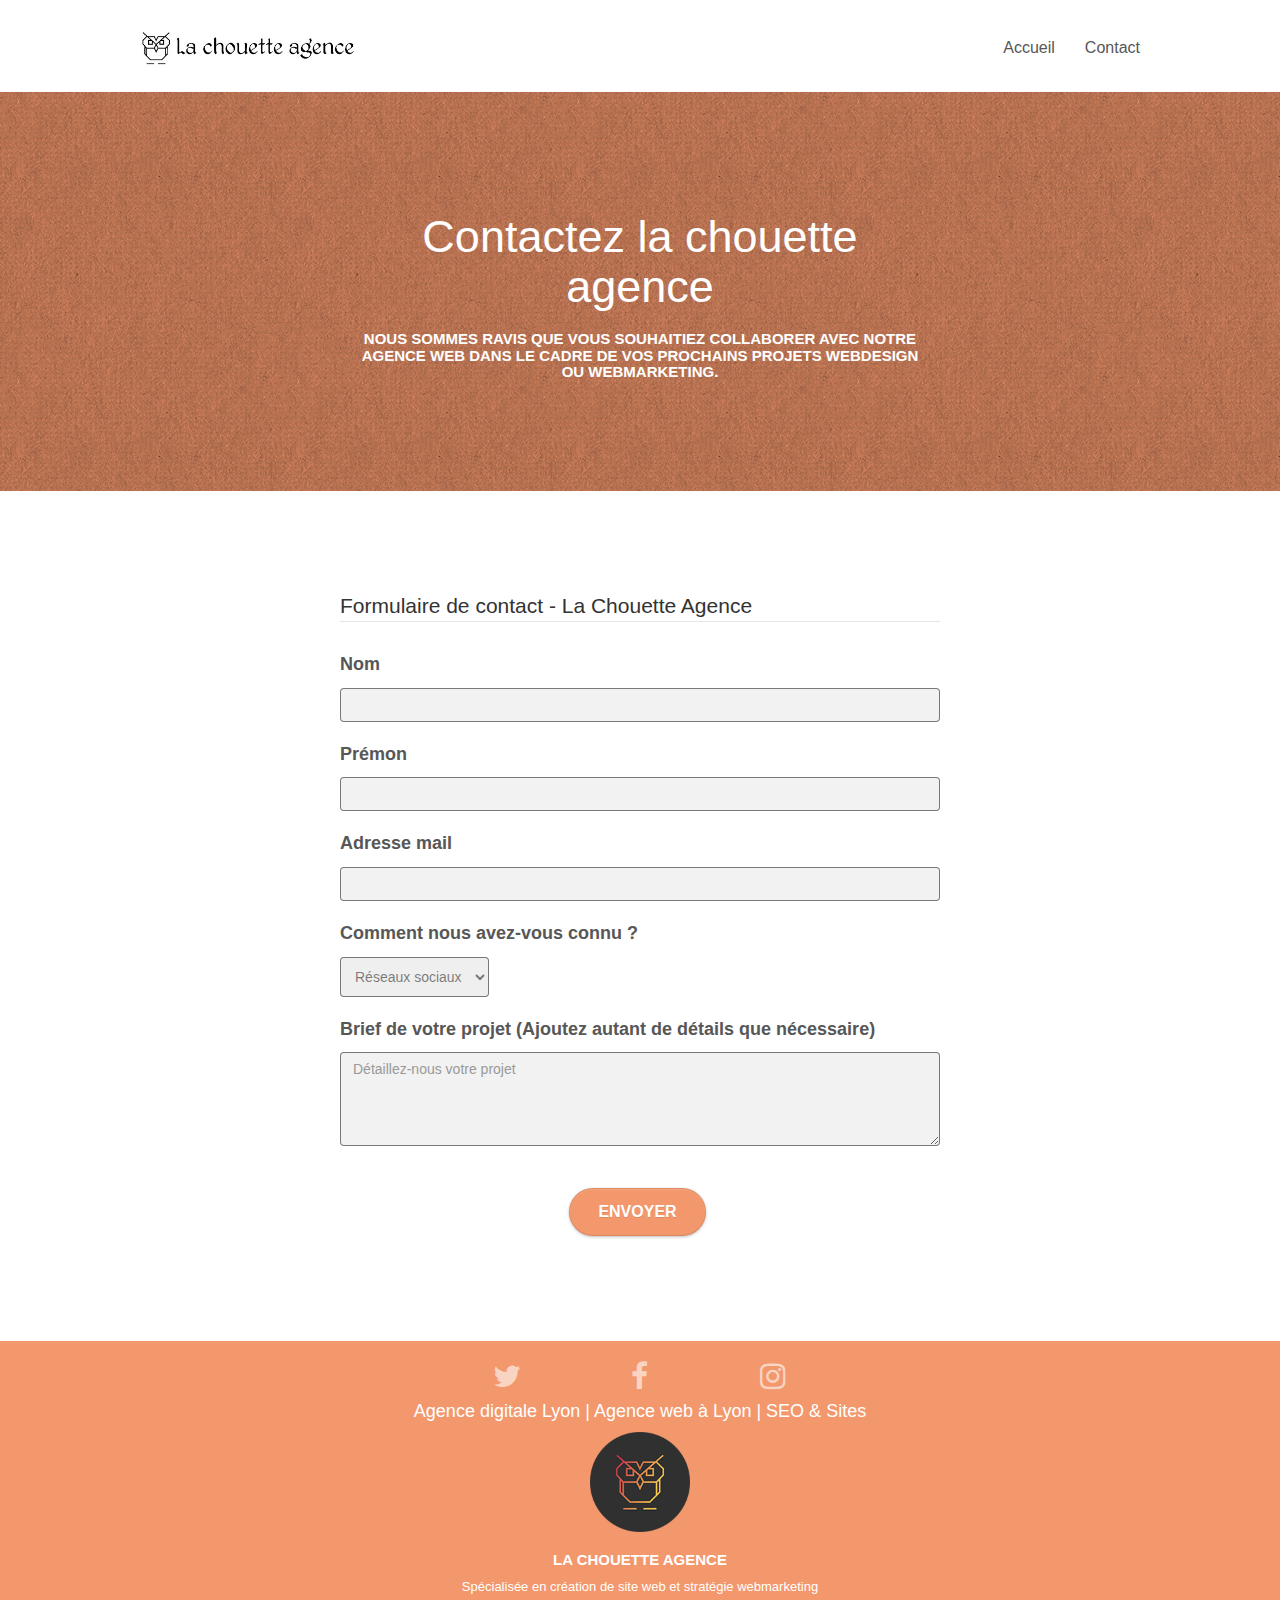
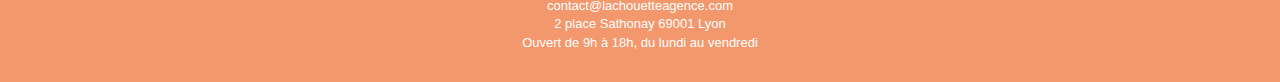
==== contact.html @ 57e4dc1f "fix" ====
<!doctype html>
<html lang="fr">
<head>
	<meta charset="utf-8">
	<meta name="keywords" content="agence web à Lyon, agence webdesign Lyon, étapes de création d'un site web, refonte de site web, empreinte digitale, expérience utilisateur, stratégie digitale, consultants SEO, agence de référencement, stratégie webmarketing, création d'identité graphique, graphisme web">
	<meta name="description" content="Agence web à Lyon. La chouette agence accompagne ses clients dans les étapes de création d'un site web ou dans des projets de refonte de site. Cette entreprise en webdesign accompagne aussi ses clients dans l'élaboration de la stratégie digitale, le référencement naturel, la création d'identité graphique... A l'écoute des objectifs du client, la chouette agence élabore une véritable stratégie digitale permettant d'augmenter à la fois l'empreinte digitale mais aussi l'expérience utilisateur.">
	<meta name="robots" content="index, follow">
	<meta name="viewport" content="width=device-width, initial-scale=1.0, viewport-fit=cover">
	<link rel="shortcut icon" type="image/png" href="favicon.jpg">
	
	<link rel="stylesheet" type="text/css" href="./css/bootstrap.css">
	<link rel="stylesheet" type="text/css" href="style.css">
	<link rel="stylesheet" type="text/css" href="./css/font-awesome.css">
	
	<!--nécessaire au bon fonctionnement de la ligthbox/portfolio et du menu version mobile-->
	<script async src="./js/jquery-2.1.0.js"></script>
	<script async src="./js/bootstrap.js"></script>
	<script async src="./js/blocs.js"></script>
	<script async src="./js/jquery.touchSwipe.js"></script>

	<title>Contact</title>

<!-- Analytics -->
<!-- Global site tag (gtag.js) - Google Analytics -->
<script async src="https://www.googletagmanager.com/gtag/js?id=G-4Y1CND6S3E"></script>
<script>
	window.dataLayer = window.dataLayer || [];
	function gtag(){dataLayer.push(arguments);}
	gtag('js', new Date());

	gtag('config', 'G-4Y1CND6S3E');
</script>
<!-- Analytics END -->
	
</head>
<body>

<!-- Principal conteneur -->
<div class="page-container">
    
<!-- bloc-0 -->
<header class="bloc bgc-white l-bloc " id="bloc-0">
	<div class="container bloc-sm">
		<nav class="navbar row">
			<div class="navbar-header">
				<a class="navbar-brand" href="index.html">
					<img src="img/la-chouette-agence.jpg" alt="La Chouette Agence - Entreprise de Webdesign à Lyon" height="40" />
				</a>
				<button id="nav-toggle" type="button" class="ui-navbar-toggle navbar-toggle" data-toggle="collapse" data-target=".navbar-1">
					<span class="sr-only">Toggle navigation</span>
					<i class="fa fa-bars" aria-hidden="true"></i>
				</button>
			</div>
			<div class="collapse navbar-collapse navbar-1 special-dropdown-nav">
				<ul class="nav justify-content-end">
					<li class="nav-item">
					  <a class="nav-link" href="index.html">Accueil</a>
					</li>
					<li class="nav-item">
					  <a class="nav-link" href="contact.html">Contact</a>
					</li>
				</ul>
			</div>
		</nav>
	</div>
</header>
<!-- bloc-0 END -->

<!-- bloc-6 -->
<div class="bloc bg-dots-bg bg-repeat bgc-atomic-tangerine d-bloc bloc-bg-texture texture-paper" id="bloc-6">
	<div class="container bloc-lg">
		<div class="row tight-width-whitespace">
			<div class="col-sm-12">
				<h1 class="text-center tc-white ">Contactez la chouette agence</h1>
				<h3 class="text-center tc-white ">Nous sommes ravis que vous souhaitiez collaborer avec notre agence web dans le cadre de vos prochains projets webdesign ou webmarketing.</h3>
			</div>
		</div>
	</div>
</div>
<!-- bloc-6 -->

<!-- bloc-7 -->
<div class="bloc bgc-white l-bloc" id="bloc-7">
	<div class="container bloc-lg">
		<div class="row tight-width-whitespace">
			<form>
				<fieldset>
					<legend>Formulaire de contact - La Chouette Agence</legend>
				  	<div class="mg-md">
						<label for="NomInput" class="form-label">Nom</label>
						<input type="text" id="NomInput" class="form-control">
					</div>
					<div class="mg-md">
						<label for="PrenomInput" class="form-label">Prémon</label>
						<input type="text" id="PrenomInput" class="form-control">
				  	</div>
					<div class="mg-md">
						<label for="MailInput" class="form-select">Adresse mail</label>
						<input type="text" id="MailInput" class="form-control">
				  	</div>
					<div class="mg-md">
						<label class="form-label" for="Select">Comment nous avez-vous connu ?</label><br>
						<select id="Select" class="form-label">
							<option value="ReseauxSociaux">Réseaux sociaux</option>
							<option value="Internet">Internet</option>
							<option value="Conseils">Conseils</option>
						</select>
				  	</div>
					<div class="mg-md">
						<label for="TextArea" class="form-label">Brief de votre projet (Ajoutez autant de détails que nécessaire)</label>
						<textarea id="TextArea" class="form-control" rows="4" cols="50" placeholder="Détaillez-nous votre projet"></textarea>
				  	</div>
					<div class="text-center">
						<button type="submit" class="btn btn-lg btn-clean btn-rd cta-hero btn-atomic-tangerine" id="cta-hero">Envoyer</button>
					</div>
				</fieldset>
			</form>
		</div>
	</div>
</div>
<!-- bloc-7 END -->

<!-- ScrollToTop Button -->
<a class="bloc-button btn btn-d scrollToTop" onclick="scrollToTarget('1')"><span class="fa fa-chevron-up"></span></a>
<!-- ScrollToTop Button END-->


<!-- Footer - bloc-8 -->
<footer class="bloc bgc-atomic-tangerine d-bloc" id="bloc-8">
	<div class="container bloc-sm">
		<div class="row">
			<div class="col-sm-12">
				<div class="row row-no-gutters social">
					<div class="col-xs-4 col-sm-4 text-center">
						<a class="social" href="#"><span class="fa fa-twitter icon-md"></span></a>
					</div>
					<div class="col-xs-4 col-sm-4 text-center">
						<a class="social" href="#"><span class="fa fa-facebook icon-md"></span></a>
					</div>
					<div class="col-xs-4 col-sm-4 text-center">
						<a class="social" href="#"><span class="fa fa-instagram icon-md"></span></a>
					</div>
				</div>
				<div class="row row-no-gutters">
					<div class="row">
						<div class="col-sm-12 text-center">
							<h4 class="white">Agence digitale Lyon | Agence web à Lyon | SEO & Sites</h4>
							<img src="img/logo.png" class="center-block image-resize-mode logo" alt="La Chouette Agence - Entreprise de Webdesign à Lyon" />
							<h3 class="white">La chouette agence</h3>
							<p class="white">
								Spécialisée en création de site web et stratégie webmarketing<br>
								contact@lachouetteagence.com<br>
								2 place Sathonay 69001 Lyon<br>
								Ouvert de 9h à 18h, du lundi au vendredi<br>
							</p>
						</div>
					</div>
				</div>
			</div>
		</div>
	</div>
</footer>
<!-- Footer - bloc-8 END -->

</div>
<!-- Principal conteneur END -->
    

</body>
</html>
---- style.css ----
body {
    margin: 0;
    padding: 0;
    background: #FFF;
    overflow-x: hidden;
    -webkit-font-smoothing: antialiased;
    -moz-osx-font-smoothing: grayscale;
}

/*Style titres paragraphes*/
.h1 {
    font-family: "Open Sans";
    color: #333333!important;
}

h2 {
    font-size: 40px;
    line-height: 1.4em;
}

h3 {
    font-size: 15px;
    text-transform: uppercase;
    font-weight: 700!important;
    color: #333333!important;
}

h4 {
    color: #333333!important;
}

p, em {
    font-size: 13px;
}

em {
    font-weight: 700;
}

blockquote {
    display: flex;
    flex-direction: inline;
}

input:hover, select:hover, textarea:hover {
    cursor: pointer;
}

/*Fin*/

.center-block.image-resize-mode.logo {
    width: 100px;
}

a,
button {
    transition: all .3s ease-in-out;
    outline: none!important;
}

a:hover {
    text-decoration: none;
    cursor: pointer;
}

#page-loading-blocs-notifaction {
    position: fixed;
    top: 0;
    bottom: 0;
    width: 100%;
    z-index: 100000;
    background: #FFFFFF url("img/pageload-spinner.gif") no-repeat center center;
}

.bloc {
    width: 100%;
    clear: both;
    background: 50% 50% no-repeat;
    padding: 0 50px;
    -webkit-background-size: cover;
    -moz-background-size: cover;
    -o-background-size: cover;
    background-size: cover;
    position: relative;
}

.bloc .container {
    padding-left: 0;
    padding-right: 0;
}

.bloc-lg {
    padding: 100px 50px;
}

.bloc-md {
    padding: 50px;
}

.bloc-sm {
    padding: 20px 50px;
}

.bg-center,
.bg-l-edge,
.bg-r-edge,
.bg-t-edge,
.bg-b-edge,
.bg-tl-edge,
.bg-bl-edge,
.bg-tr-edge,
.bg-br-edge,
.bg-repeat {
    -webkit-background-size: auto!important;
    -moz-background-size: auto!important;
    -o-background-size: auto!important;
    background-size: auto!important;
}

.bg-repeat {
    background: repeat;
}

.bg-t-edge {
    background: top no-repeat;
}

.bloc-bg-texture::before {
    content: "";
    background-size: 2px 2px;
    position: absolute;
    top: 0;
    bottom: 0;
    left: 0;
    right: 0;
}

.fa.fa-bars {
    font-size: 25px;
    margin-top: -5px;
    color: #7F7F7F;
}

.texture-paper::before {
    background: url("img/texture-paper.png");
    background-size: 280px 280px;
}

.dark::before {
    background-color: rgba(0, 0, 0, .5);
}

.b-parallax {
    background-attachment: fixed;
}

.d-bloc {
    color: rgba(255, 255, 255, .7);
}

.d-bloc button:hover {
    color: rgba(255, 255, 255, .9);
}

.d-bloc .icon-round,
.d-bloc .icon-square,
.d-bloc .icon-rounded,
.d-bloc .icon-semi-rounded-a,
.d-bloc .icon-semi-rounded-b {
    border-color: rgba(255, 255, 255, .9);
}

.d-bloc .divider-h span {
    border-color: rgba(255, 255, 255, .2);
}

.d-bloc .a-btn,
.d-bloc .navbar a,
.d-bloc .navbar-brand,
.d-bloc a .icon-sm,
.d-bloc a .icon-md,
.d-bloc a .icon-lg,
.d-bloc a .icon-xl,
.d-bloc h1 a,
.d-bloc h2 a,
.d-bloc h3 a,
.d-bloc h4 a,
.d-bloc h5 a,
.d-bloc h6 a,
.d-bloc p a {
    color: rgba(255, 255, 255, .6);
}

.d-bloc .a-btn:hover,
.d-bloc .navbar a:hover,
.d-bloc .navbar-brand:hover,
.d-bloc a:hover .icon-sm,
.d-bloc a:hover .icon-md,
.d-bloc a:hover .icon-lg,
.d-bloc a:hover .icon-xl,
.d-bloc h1 a:hover,
.d-bloc h2 a:hover,
.d-bloc h3 a:hover,
.d-bloc h4 a:hover,
.d-bloc h5 a:hover,
.d-bloc h6 a:hover,
.d-bloc p a:hover {
    color: rgba(255, 255, 255, 1);
}

.d-bloc .navbar-toggle .icon-bar {
    background: rgba(255, 255, 255, 1);
}

.d-bloc .btn-wire,
.d-bloc .btn-wire:hover {
    color: rgba(255, 255, 255, 1);
    border-color: rgba(255, 255, 255, 1);
}

.d-bloc .panel {
    color: rgba(0, 0, 0, .5);
}

.d-bloc .panel button:hover {
    color: rgba(0, 0, 0, .7);
}

.d-bloc .panel icon {
    border-color: rgba(0, 0, 0, .7);
}

.d-bloc .panel .divider-h span {
    border-color: rgba(0, 0, 0, .1);
}

.d-bloc .panel .a-btn {
    color: rgba(0, 0, 0, .6);
}

.d-bloc .panel .a-btn:hover {
    color: rgba(0, 0, 0, 1);
}

.d-bloc .panel .btn-wire,
.d-bloc .panel .btn-wire:hover {
    color: rgba(0, 0, 0, .7);
    border-color: rgba(0, 0, 0, .3);
}

.d-bloc .panel,
.l-bloc {
    color: rgba(0, 0, 0, .5);
}

.d-bloc .panel button:hover,
.l-bloc button:hover {
    color: rgba(0, 0, 0, .7);
}

.l-bloc .icon-round,
.l-bloc .icon-square,
.l-bloc .icon-rounded,
.l-bloc .icon-semi-rounded-a,
.l-bloc .icon-semi-rounded-b {
    border-color: rgba(0, 0, 0, .7);
}

.d-bloc .panel .divider-h span,
.l-bloc .divider-h span {
    border-color: rgba(0, 0, 0, .1);
}

.d-bloc .panel .a-btn,
.l-bloc .a-btn,
.l-bloc .navbar a,
.l-bloc .navbar-brand,
.l-bloc a .icon-sm,
.l-bloc a .icon-md,
.l-bloc a .icon-lg,
.l-bloc a .icon-xl,
.l-bloc h1 a,
.l-bloc h2 a,
.l-bloc h3 a,
.l-bloc h4 a,
.l-bloc h5 a,
.l-bloc h6 a,
.l-bloc p a {
    color: rgba(0, 0, 0, .6);
}

.d-bloc .panel .a-btn:hover,
.l-bloc .a-btn:hover,
.l-bloc .navbar a:hover,
.l-bloc .navbar-brand:hover,
.l-bloc a:hover .icon-sm,
.l-bloc a:hover .icon-md,
.l-bloc a:hover .icon-lg,
.l-bloc a:hover .icon-xl,
.l-bloc h1 a:hover,
.l-bloc h2 a:hover,
.l-bloc h3 a:hover,
.l-bloc h4 a:hover,
.l-bloc h5 a:hover,
.l-bloc h6 a:hover,
.l-bloc p a:hover {
    color: rgba(0, 0, 0, 1);
}

.l-bloc .navbar-toggle .icon-bar {
    color: rgba(0, 0, 0, .6);
}

.d-bloc .panel .btn-wire,
.d-bloc .panel .btn-wire:hover,
.l-bloc .btn-wire,
.l-bloc .btn-wire:hover {
    color: rgba(0, 0, 0, .7);
    border-color: rgba(0, 0, 0, .3);
}

.voffset {
    margin-top: 30px;
}

.voffset-lg {
    margin-top: 80px;
}

.row-no-gutters {
    margin-right: 0;
    margin-left: 0;
}

.row.row-no-gutters > [class^="col-"],
.row.row-no-gutters > [class*=" col-"] {
    padding-right: 0;
    padding-left: 0;
}

.navbar {
    margin-bottom: 0;
    z-index: 1;
}

.navbar-brand {
    height: auto;
    padding: 3px 15px;
    font-size: 25px;
    font-weight: normal;
    font-weight: 600;
    line-height: 44px;
}

.navbar-brand img {
    max-height: 200px;
    margin: 0 5px 0 0;
    display: inline;
}

.navbar-brand img[src$=svg] {
    min-width: 100px;
}

.nav-center .navbar-brand img {
    margin: 0;
}

.navbar .nav {
    padding-top: 2px;
    margin-right: -16px;
    float: right;
    z-index: 1;
}

.nav > li {
    float: left;
    margin-top: 4px;
    font-size: 16px;
}

.navbar-nav .open .dropdown-menu > li > a {
    text-align: inherit;
}

.nav > li a:hover,
.nav > li a:focus {
    background: transparent;
}


.navbar-toggle:hover {
    background: transparent!important;
}

.navbar-toggle .icon-bar {
    background-color: rgba(0, 0, 0, .5);
    width: 26px;
}

.nav-invert .navbar .nav {
    float: left;
}

.nav-invert .navbar-header,
.nav-invert .navbar-brand {
    float: right;
    position: relative;
    z-index: 2;
}

@media (min-width: 768px) {
    .site-navigation {
        position: absolute;
        top: 50%;
        right: 20px;
        transform: translate(0, -50%);
        -webkit-transform: translateY(-50%);
    }
    .nav > li .dropdown-menu a,
    .nav > li .dropdown-menu a:hover {
        color: #484848;
    }
    .nav-invert .site-navigation {
        left: 0;
        right: 0;
    }
    .nav-center {
        text-align: center;
    }
    .nav-center .navbar-header {
        width: 100%;
    }
    .nav-center .navbar-header,
    .nav-center .navbar-brand,
    .nav-center .nav > li {
        float: none;
        display: inline-block;
    }
    .nav-center .site-navigation {
        position: relative;
        width: 100%;
        right: 0;
        margin-right: 0px;
        margin-top: 20px;
    }
    .nav-center.mini-nav .navbar-toggle {
        float: none;
        margin: 10px auto 0;
    }
}

.nav > li > .dropdown a {
    background: none!important;
    display: block;
    padding: 14px 15px;
}

nav .caret {
    margin: 0 5px;
}

.dropdown-menu .dropdown-menu {
    top: -8px;
    left: 100%;
}

.dropdown-menu .dropmenu-flow-right {
    top: 100%;
    left: 0;
    margin-left: -1px;
    border-top-left-radius: 0;
    border-top-right-radius: 0;
}

.dropdown-menu .dropdown span {
    border: 4px solid black;
    border-top-color: transparent;
    border-right-color: transparent;
    border-bottom-color: transparent;
    margin: 6px -5px 0 0!important;
    float: right;
}

.mg-md {
    margin-top: 10px;
    margin-bottom: 20px;
}

.mg-lg {
    margin-top: 10px;
    margin-bottom: 40px;
}

.btn {
    margin: 0 5px 5px 0;
}

.btn.pull-right {
    margin: 0 0 5px 5px;
}

.btn-d,
.btn-d:hover,
.btn-d:focus {
    color: #FFF;
    background: rgba(0, 0, 0, .3);
}

button {
    outline: none!important;
}

.btn-rd {
    border-radius: 40px;
}

.btn-clean {
    border: 1px solid rgba(0, 0, 0, .08);
    border-bottom-color: rgba(0, 0, 0, .1);
    text-shadow: 0 1px 0 rgba(0, 0, 1, .1);
    box-shadow: 0 1px 3px rgba(0, 0, 1, .25), inset 0 1px 0 0 rgba(255, 255, 255, .15);
}

.icon-md {
    font-size: 30px!important;
}

.icon-lg {
    font-size: 60px!important;
}

.sm-shadow {
    text-shadow: 0 1px 2px rgba(0, 0, 0, .3);
}

.panel-sq,
.panel-sq .panel-heading,
.panel-sq .panel-footer {
    border-radius: 0;
}

.panel-rd {
    border-radius: 30px;
}

.panel-rd .panel-heading {
    border-radius: 29px 29px 0 0;
}

.panel-rd .panel-footer {
    border-radius: 0 0 29px 29px;
}

.form-control {
    border-color: rgba(0, 0, 0, .5);
    box-shadow: none;
    background-color: rgba(0, 0, 0, .05);
}

select {
    padding: 10px;
    border-radius: 4px;
    border: 1px solid;
}

.scrollToTop {
    width: 40px;
    height: 40px;
    position: fixed;
    bottom: 20px;
    right: 20px;
    opacity: 0;
    z-index: 500;
    transition: all .3s ease-in-out;
}

.scrollToTop span {
    margin-top: 6px;
}

.showScrollTop {
    font-size: 14px;
    opacity: 1;
}

a[data-lightbox] {
    position: relative;
    display: block;
    text-align: center;
}

ul > li> a.nav-link:hover {
    background-color: #f3976c;
    color: white !important;
    border-radius: 40px;
}

a[data-lightbox]:hover::before {
    content: "+";
    font-family: "HelveticaNeue-Light", "Helvetica Neue Light", "Helvetica Neue", Helvetica, Arial;
    font-size: 32px;
    width: 50px;
    height: auto;
    margin-left: -25px;
    border-radius: 50%;
    background: rgba(0, 0, 0, .6);
    color: #FFF;
    font-weight: 100;
    z-index: 1;
    position: absolute;
    top: 50%;
    transform: translateY(-50%);
    -webkit-transform: translateY(-50%);
}

a[data-lightbox]:hover img {
    opacity: 0.6;
    -webkit-animation-fill-mode: none;
    animation-fill-mode: none;
}

#lightbox-modal {
    display: flex;
    align-items: center;
}

#lightbox-modal .modal-dialog {
    width: 90%;
    max-width: 900px;
    margin: 0 auto 0;
}

#lightbox-modal .modal-dialog img {
    max-height: 90vh;
    margin: 0 auto;
}

.lightbox-caption {
    padding: 20px;
    color: #FFF;
    background: rgba(0, 0, 0, .5);
    position: absolute;
    left: 15px;
    right: 15px;
    bottom: 5px;
}

.close-lightbox {
    color: #FFF;
    font-size: 30px;
    position: absolute;
    top: 20px;
    right: 20px;
    z-index: 20;
    background: rgba(0, 0, 0, .5);
    border: none;
    line-height: 30px;
    padding: 0 9px 5px;
    opacity: 0.3;
}

.close-lightbox:hover,
.next-lightbox:hover,
.prev-lightbox:hover {
    opacity: 1.0;
    color: #FFF;
}

.next-lightbox,
.prev-lightbox {
    font-size: 20px;
    color: rgba(255, 255, 255, .9);
    background: rgba(0, 0, 0, .5);
    transition: all .2s ease-in-out;
    position: absolute;
    top: 45%;
    z-index: 1;
    opacity: 0.4;
}

.next-lightbox {
    padding: 6px 8px 1px 13px;
    right: 25px;
}

.prev-lightbox {
    padding: 6px 13px 1px 10px;
    left: 25px;
}

.snapshot-lb .modal-body {
    padding-bottom: 45px;
}

.snapshot-lb .lightbox-caption {
    padding: 0;
    color: rgba(0, 0, 0, .5);
    background: none;
}

h1,
h2,
h3,
h4,
h5,
h6,
p,
label,
.btn,
a {
    font-family: "helvetica";
    font-weight: 400;
    color: #575757!important;
    background-color: gr;
}

label {
    font-size: 18px;
    margin-bottom: 10px;
    font-weight: 700;
}

.container {
    max-width: 1000px;
}

.col-xs-12 {
    padding-left: 0px;
    padding-right: 0px;
    align-items: center;
    display: flex;
    flex-direction: column;
}

.lightbox-caption {
    text-align: center;
}

.whithout-space {
    padding-left: 0px !important;
    padding-right: 0px !important;
}

.hero-bloc-text {
    font-size: 38px;
}

.hero-bloc-text-sub {
    font-size: 36px;
}

.statement-bloc-text {
    line-height: 26px;
    font-style: italic;
    font-size: 20px;
    text-align: center;
    font-weight: lighter;
    max-width: 520px;
    margin: auto auto auto auto;
}



.tight-width-whitespace {
    max-width: 600px;
    margin: auto auto auto auto;
}



.icons {
    margin-bottom: 14px;
    margin-top: 24px;
}

.social {
    max-width: 400px;
    margin: auto auto auto auto;
}

.cta-hero {
    margin-top: 22px;
    color: #FFFFFF!important;
    text-transform: uppercase;
    padding: 12px 28px 12px 28px;
    font-size: 16px;
    font-weight: 700;
}

.med-width-whitespace {
    max-width: 800px;
    margin: auto auto auto auto;
    box-shadow: 0px 0px 0px #000000;
}





.white {
    color: #FFFFFF!important;
}

.portfolio-thumb {
    margin-bottom: 24px;
}

.portfolio-row {
    margin-bottom: 44px;
    margin-top: 50px;
}

.avatar {
    box-shadow: 0px 4px 9px rgba(0, 0, 0, 0.3);
}

.black-background {
    padding: 40px 40px 40px 40px;
}

.bold-link {
    font-weight: 900;
    text-decoration: underline!important;
}

.bgc-white {
    background-color: #FFFFFF;
}

.bgc-dark-slate-blue {
    background-color: #364577;
}

.bgc-atomic-tangerine {
    background-color: #F3976C;
}

.tc-white {
    color: #FFFFFF!important;
}

.btn-atomic-tangerine {
    background: #F3976C;
    color: #FFFFFF!important;
}

.btn-atomic-tangerine:hover {
    background: #c27956!important;
    color: #FFFFFF!important;
}

.ltc-white {
    color: #FFFFFF!important;
}

.ltc-white:hover {
    color: #cccccc!important;
}

.ltc-atomic-tangerine {
    color: #F3976C!important;
}

.ltc-atomic-tangerine:hover {
    color: #c27956!important;
}

.icon-dark-slate-blue {
    color: #364577!important;
    border-color: #364577!important;
}

.bg-dots-bg {
    background-image: url("img/dots-bg.png");
}

.bg-lines-h2-bg {
    background-image: url("img/lines-h2-bg.jpg");
}

.bg-banniere {
    background-image: 
    linear-gradient(rgba(194, 121, 86, 0.2), rgb(70, 43, 30, 0.8)),
    url("img/imageDePresentation.jpg");
}

.bg-presentation {
    background-image: 
    linear-gradient(rgba(194, 121, 86, 0.2), rgb(70, 43, 30, 0.9)),
    url("img/aideAuDeveloppement.jpg");
}

@media (max-width: 1024px) {
    .bloc {
        padding-left: 20px;
        padding-right: 20px;
    }
    .bloc.full-width-bloc,
    .bloc-tile-2.full-width-bloc .container,
    .bloc-tile-3.full-width-bloc .container,
    .bloc-tile-4.full-width-bloc .container {
        padding-left: 0;
        padding-right: 0;
    }
}

@media (max-width: 992px) and (min-width: 768px) {
    .navbar .nav {
        max-width: 80%
    }
    .nav-center.navbar .nav {
        max-width: 100%
    }
}

@media only screen and (min-device-width: 768px) and (max-device-width: 1024px) and (orientation: landscape) {
    .b-parallax {
        background-attachment: scroll;
    }
}

@media only screen and (min-device-width: 1024px) and (max-device-width: 1366px) and (-webkit-min-device-pixel-ratio: 1.5) {
    .b-parallax {
        background-attachment: scroll;
    }
}

@media (max-width: 991px) {
    .container {
        width: 100%;
    }
    .b-parallax {
        background-attachment: scroll;
    }
    .page-container,
    #hero-bloc {
        overflow-x: hidden;
        position: relative;
    }
    .bloc {
        padding-left: constant(safe-area-inset-left);
        padding-right: constant(safe-area-inset-right);
    }
    .bloc-group,
    .bloc-group .bloc {
        display: block;
        width: 100%;
    }
    .bloc-fill-screen .fill-bloc-top-edge,
    .bloc-fill-screen .fill-bloc-bottom-edge {
        padding: 0 20px;
        padding-left: constant(safe-area-inset-left);
        padding-right: constant(safe-area-inset-right);
    }
}

@media (max-width: 767px) {
    .page-container {
        overflow-x: hidden;
        position: relative;
    }
    h1,
    h2,
    h3,
    h4,
    h5,
    h6,
    p,
    #disqus_thread {
        padding-left: 10px!important;
        padding-right: 10px!important;
    }
    .b-parallax {
        background-attachment: scroll;
    }
    .navbar .nav {
        padding-top: 0;
        border-top: 1px solid rgba(0, 0, 0, .2);
        float: none!important;
    }
    .navbar.row {
        margin-left: 0;
        margin-right: 0;
    }
    .site-navigation {
        position: inherit;
        transform: none;
        -webkit-transform: none;
        -ms-transform: none;
    }
    .nav > li {
        margin-top: 0;
        border-bottom: 1px solid rgba(0, 0, 0, .1);
        background: rgba(0, 0, 0, .05);
        text-align: left;
        padding-left: 15px;
        width: 100%;
    }
    .nav > li:hover {
        background: rgba(0, 0, 0, .08);
    }
    .dropdown .dropdown a .caret {
        float: none;
        margin: 5px 0 0 10px!important;
        border: 4px solid black;
        border-bottom-color: transparent;
        border-right-color: transparent;
        border-left-color: transparent;
    }
    #hero-bloc .navbar .nav {
        background: rgba(0, 0, 0, .8);
    }
    #hero-bloc .navbar .nav a {
        color: rgba(255, 255, 255, .6);
    }
    .hero {
        padding: 50px 0;
    }
    .hero-nav {
        left: -1px;
        right: -1px;
    }
    .navbar-collapse {
        padding: 0;
        overflow-x: hidden;
        -webkit-box-shadow: none;
        box-shadow: none;
    }
    .navbar-brand img {
        max-height: 40px;
        width: auto;
    }
    .nav-invert .navbar-header {
        float: none;
        width: 100%;
    }
    .nav-invert .navbar-toggle {
        float: left;
        margin-left: 10px;
    }
    .bloc {
        padding-left: 0;
        padding-right: 0;
    }
    .bloc-xxl,
    .bloc-xl,
    .bloc-lg {
        padding: 40px 0;
    }
    .bloc-sm,
    .bloc-md {
        padding-left: 0;
        padding-right: 0;
    }
    .bloc-tile-2 .container,
    .bloc-tile-3 .container,
    .bloc-tile-4 .container,
    .bloc-fill-screen .fill-bloc-top-edge,
    .bloc-fill-screen .fill-bloc-bottom-edge {
        padding-left: 0;
        padding-right: 0;
    }
    .a-block {
        padding: 0 10px;
    }
    .btn-dwn {
        display: none;
    }
    .voffset {
        margin-top: 5px;
    }
    .voffset-md {
        margin-top: 20px;
    }
    .voffset-lg {
        margin-top: 30px;
    }
    form {
        padding: 5px;
    }
    .close-lightbox {
        display: inline-block;
    }
    .blocsapp-device-iphone5 {
        background-size: 216px 425px;
        padding-top: 60px;
        width: 216px;
        height: 425px;
    }
    .blocsapp-device-iphone5 img {
        width: 180px;
        height: 320px;
    }
}

@media (max-width: 400px) {
    .bloc {
        padding-left: 0;
        padding-right: 0;
    }
}

@media (max-width: 767px) {
    .bloc-mob-center-text {
        text-align: center;
    }
}
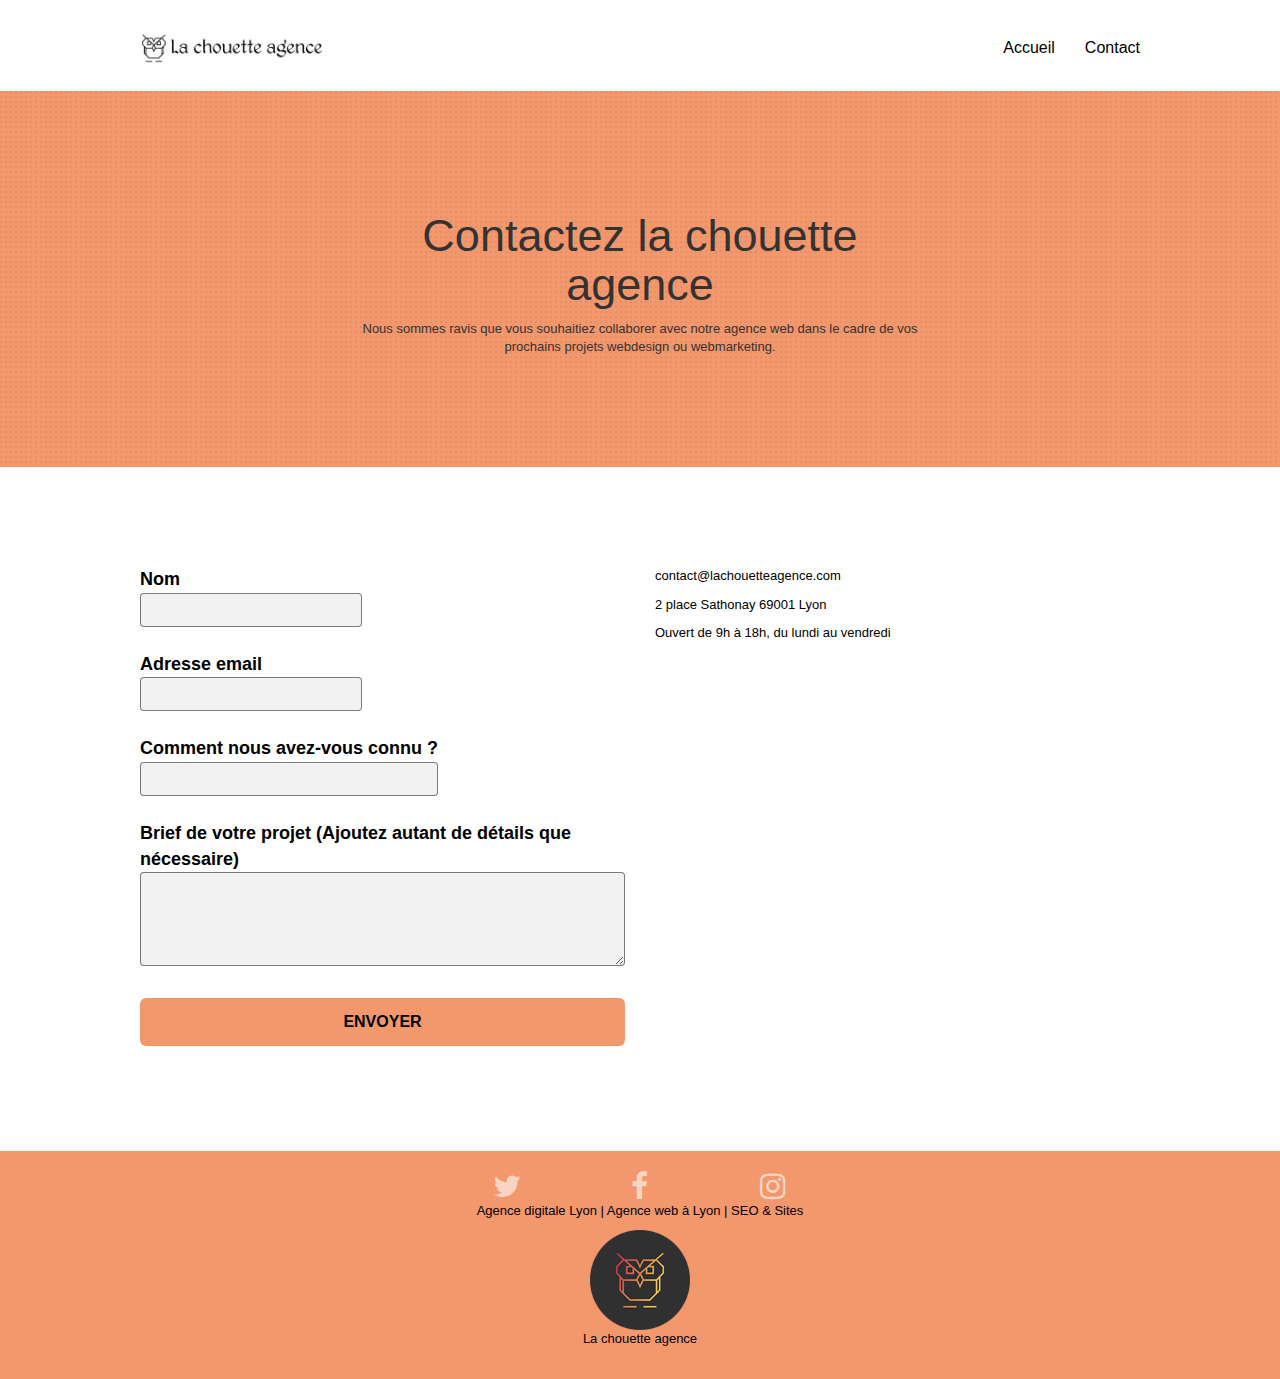
==== commit 9c9ed523: "fix contrast final" ====
--- a/contact.html
+++ b/contact.html
@@ -8,27 +8,27 @@
 	<meta name="viewport" content="width=device-width, initial-scale=1.0, viewport-fit=cover">
 	<link rel="shortcut icon" type="image/png" href="favicon.jpg">
 	
-	<link rel="stylesheet" type="text/css" href="./css/bootstrap.css">
+	<link rel="stylesheet" type="text/css" href="./css/bootstrap.min.css">
 	<link rel="stylesheet" type="text/css" href="style.css">
-	<link rel="stylesheet" type="text/css" href="./css/font-awesome.css">
+	<link rel="stylesheet" type="text/css" href="./css/font-awesome.min.css">
 	
 	<!--nécessaire au bon fonctionnement de la ligthbox/portfolio et du menu version mobile-->
-	<script async src="./js/jquery-2.1.0.js"></script>
-	<script async src="./js/bootstrap.js"></script>
-	<script async src="./js/blocs.js"></script>
-	<script async src="./js/jquery.touchSwipe.js"></script>
+	<script src="./js/jquery-2.1.0.js" defer></script>
+	<script src="./js/bootstrap.js" defer></script>
+	<script src="./js/blocs.js" defer></script>
+	<script src="./js/jquery.touchSwipe.js" defer></script>
 
 	<title>Contact</title>
 
 <!-- Analytics -->
 <!-- Global site tag (gtag.js) - Google Analytics -->
-<script async src="https://www.googletagmanager.com/gtag/js?id=G-4Y1CND6S3E"></script>
+<script async src="https://www.googletagmanager.com/gtag/js?id=G-1730PR54DP"></script>
 <script>
-	window.dataLayer = window.dataLayer || [];
-	function gtag(){dataLayer.push(arguments);}
-	gtag('js', new Date());
+  window.dataLayer = window.dataLayer || [];
+  function gtag(){dataLayer.push(arguments);}
+  gtag('js', new Date());
 
-	gtag('config', 'G-4Y1CND6S3E');
+  gtag('config', 'G-1730PR54DP');
 </script>
 <!-- Analytics END -->
 	
@@ -67,12 +67,12 @@
 <!-- bloc-0 END -->
 
 <!-- bloc-6 -->
-<div class="bloc bg-dots-bg bg-repeat bgc-atomic-tangerine d-bloc bloc-bg-texture texture-paper" id="bloc-6">
+<div class="bloc bg-dots-bg bg-repeat bgc-atomic-tangerine d-bloc" id="bloc-6">
 	<div class="container bloc-lg">
 		<div class="row tight-width-whitespace">
 			<div class="col-sm-12">
-				<h1 class="text-center tc-white ">Contactez la chouette agence</h1>
-				<h3 class="text-center tc-white ">Nous sommes ravis que vous souhaitiez collaborer avec notre agence web dans le cadre de vos prochains projets webdesign ou webmarketing.</h3>
+				<h1 class="text-center tc-white contrast">Contactez la chouette agence</h1>
+				<p class="text-center tc-white contrast">Nous sommes ravis que vous souhaitiez collaborer avec notre agence web dans le cadre de vos prochains projets webdesign ou webmarketing.</p>
 			</div>
 		</div>
 	</div>
@@ -82,46 +82,50 @@
 <!-- bloc-7 -->
 <div class="bloc bgc-white l-bloc" id="bloc-7">
 	<div class="container bloc-lg">
-		<div class="row tight-width-whitespace">
-			<form>
-				<fieldset>
-					<legend>Formulaire de contact - La Chouette Agence</legend>
-				  	<div class="mg-md">
-						<label for="NomInput" class="form-label">Nom</label>
-						<input type="text" id="NomInput" class="form-control">
+		<div class="row">
+			<div class="col-sm-6">
+				<form id="form_1" novalidate data-success-msg="Your message has been sent." data-fail-msg="Sorry it seems that our mail server is not responding, Sorry for the inconvenience!">
+					<div class="form-group">
+						<label>
+							Nom
+							<input id="name" class="form-control" title="Entrez votre nom" required />
+						</label>
 					</div>
-					<div class="mg-md">
-						<label for="PrenomInput" class="form-label">Prémon</label>
-						<input type="text" id="PrenomInput" class="form-control">
-				  	</div>
-					<div class="mg-md">
-						<label for="MailInput" class="form-select">Adresse mail</label>
-						<input type="text" id="MailInput" class="form-control">
-				  	</div>
-					<div class="mg-md">
-						<label class="form-label" for="Select">Comment nous avez-vous connu ?</label><br>
-						<select id="Select" class="form-label">
-							<option value="ReseauxSociaux">Réseaux sociaux</option>
-							<option value="Internet">Internet</option>
-							<option value="Conseils">Conseils</option>
-						</select>
-				  	</div>
-					<div class="mg-md">
-						<label for="TextArea" class="form-label">Brief de votre projet (Ajoutez autant de détails que nécessaire)</label>
-						<textarea id="TextArea" class="form-control" rows="4" cols="50" placeholder="Détaillez-nous votre projet"></textarea>
-				  	</div>
-					<div class="text-center">
-						<button type="submit" class="btn btn-lg btn-clean btn-rd cta-hero btn-atomic-tangerine" id="cta-hero">Envoyer</button>
+					<div class="form-group">
+						<label>
+							Adresse email
+							<input id="email" class="form-control" type="email" title="Entrez votre email" required />
+						</label>
 					</div>
-				</fieldset>
-			</form>
+					<div class="form-group">
+						<label>
+							Comment nous avez-vous connu ?
+							<input class="form-control" title="Comment nous avez-vous connu ?" required id="input_504" />
+						</label>
+					</div>
+					<div class="form-group">
+						<label>
+							Brief de votre projet (Ajoutez autant de détails que nécessaire)<br>
+							<textarea id="message" class="form-control" rows="4" cols="50" title="Détaillez-nous votre projet" required></textarea>
+						</label>
+					</div> 
+					<button class="bloc-button btn btn-lg btn-block cta-hero btn-atomic-tangerine" title="Envoi du formulaire" type="submit">
+						Envoyer
+					</button>
+				</form>
+			</div>
+			<div class="col-sm-6">
+				<p>contact@lachouetteagence.com</p>
+				<p>2 place Sathonay 69001 Lyon</p>
+				<p>Ouvert de 9h à 18h, du lundi au vendredi</p>
+			</div>
 		</div>
 	</div>
 </div>
 <!-- bloc-7 END -->
 
 <!-- ScrollToTop Button -->
-<a class="bloc-button btn btn-d scrollToTop" onclick="scrollToTarget('1')"><span class="fa fa-chevron-up"></span></a>
+<a class="bloc-button btn btn-d scrollToTop" onclick="scrollToTarget('1')" href="#" title="Clique pour remonter"><span class="fa fa-chevron-up"></span></a>
 <!-- ScrollToTop Button END-->
 
 
@@ -132,26 +136,21 @@
 			<div class="col-sm-12">
 				<div class="row row-no-gutters social">
 					<div class="col-xs-4 col-sm-4 text-center">
-						<a class="social" href="#"><span class="fa fa-twitter icon-md"></span></a>
+						<a class="social" href="#" title="Twitter"><span class="fa fa-twitter icon-md"></span></a>
 					</div>
 					<div class="col-xs-4 col-sm-4 text-center">
-						<a class="social" href="#"><span class="fa fa-facebook icon-md"></span></a>
+						<a class="social" href="#" title="Facebook"><span class="fa fa-facebook icon-md"></span></a>
 					</div>
 					<div class="col-xs-4 col-sm-4 text-center">
-						<a class="social" href="#"><span class="fa fa-instagram icon-md"></span></a>
+						<a class="social" href="#" title="Instagram"><span class="fa fa-instagram icon-md"></span></a>
 					</div>
 				</div>
 				<div class="row row-no-gutters">
 					<div class="row">
 						<div class="col-sm-12 text-center">
-							<h4 class="white">Agence digitale Lyon | Agence web à Lyon | SEO & Sites</h4>
+							<p class="black">Agence digitale Lyon | Agence web à Lyon | SEO & Sites</p>
 							<img src="img/logo.png" class="center-block image-resize-mode logo" alt="La Chouette Agence - Entreprise de Webdesign à Lyon" />
-							<h3 class="white">La chouette agence</h3>
-							<p class="white">
-								Spécialisée en création de site web et stratégie webmarketing<br>
-								contact@lachouetteagence.com<br>
-								2 place Sathonay 69001 Lyon<br>
-								Ouvert de 9h à 18h, du lundi au vendredi<br>
+							<p class="black">La chouette agence</p>
 							</p>
 						</div>
 					</div>
--- a/style.css
+++ b/style.css
@@ -10,7 +10,7 @@
 /*Style titres paragraphes*/
 .h1 {
     font-family: "Open Sans";
-    color: #333333!important;
+    color: #000!important;
 }
 
 h2 {
@@ -22,11 +22,11 @@
     font-size: 15px;
     text-transform: uppercase;
     font-weight: 700!important;
-    color: #333333!important;
+    color: #000!important;
 }
 
 h4 {
-    color: #333333!important;
+    color: #000!important;
 }
 
 p, em {
@@ -344,7 +344,8 @@
 }
 
 .navbar-brand {
-    height: auto;
+    height: 40px;
+    width: 215px;
     padding: 3px 15px;
     font-size: 25px;
     font-weight: normal;
@@ -353,7 +354,8 @@
 }
 
 .navbar-brand img {
-    max-height: 200px;
+    width: auto;
+    height: 100%;
     margin: 0 5px 0 0;
     display: inline;
 }
@@ -556,12 +558,6 @@
     border-color: rgba(0, 0, 0, .5);
     box-shadow: none;
     background-color: rgba(0, 0, 0, .05);
-}
-
-select {
-    padding: 10px;
-    border-radius: 4px;
-    border: 1px solid;
 }
 
 .scrollToTop {
@@ -711,7 +707,7 @@
 a {
     font-family: "helvetica";
     font-weight: 400;
-    color: #575757!important;
+    color: #000!important;
     background-color: gr;
 }
 
@@ -801,9 +797,13 @@
 .white {
     color: #FFFFFF!important;
 }
-
+.black {
+    color: #000!important;
+}
 .portfolio-thumb {
     margin-bottom: 24px;
+    height: 270px;
+    width: 270px;
 }
 
 .portfolio-row {
@@ -837,12 +837,16 @@
 }
 
 .tc-white {
-    color: #FFFFFF!important;
+    color: #fdbfa1!important;
+}
+
+.contrast {
+    color: #333!important;
 }
 
 .btn-atomic-tangerine {
     background: #F3976C;
-    color: #FFFFFF!important;
+    color: #000!important;
 }
 
 .btn-atomic-tangerine:hover {
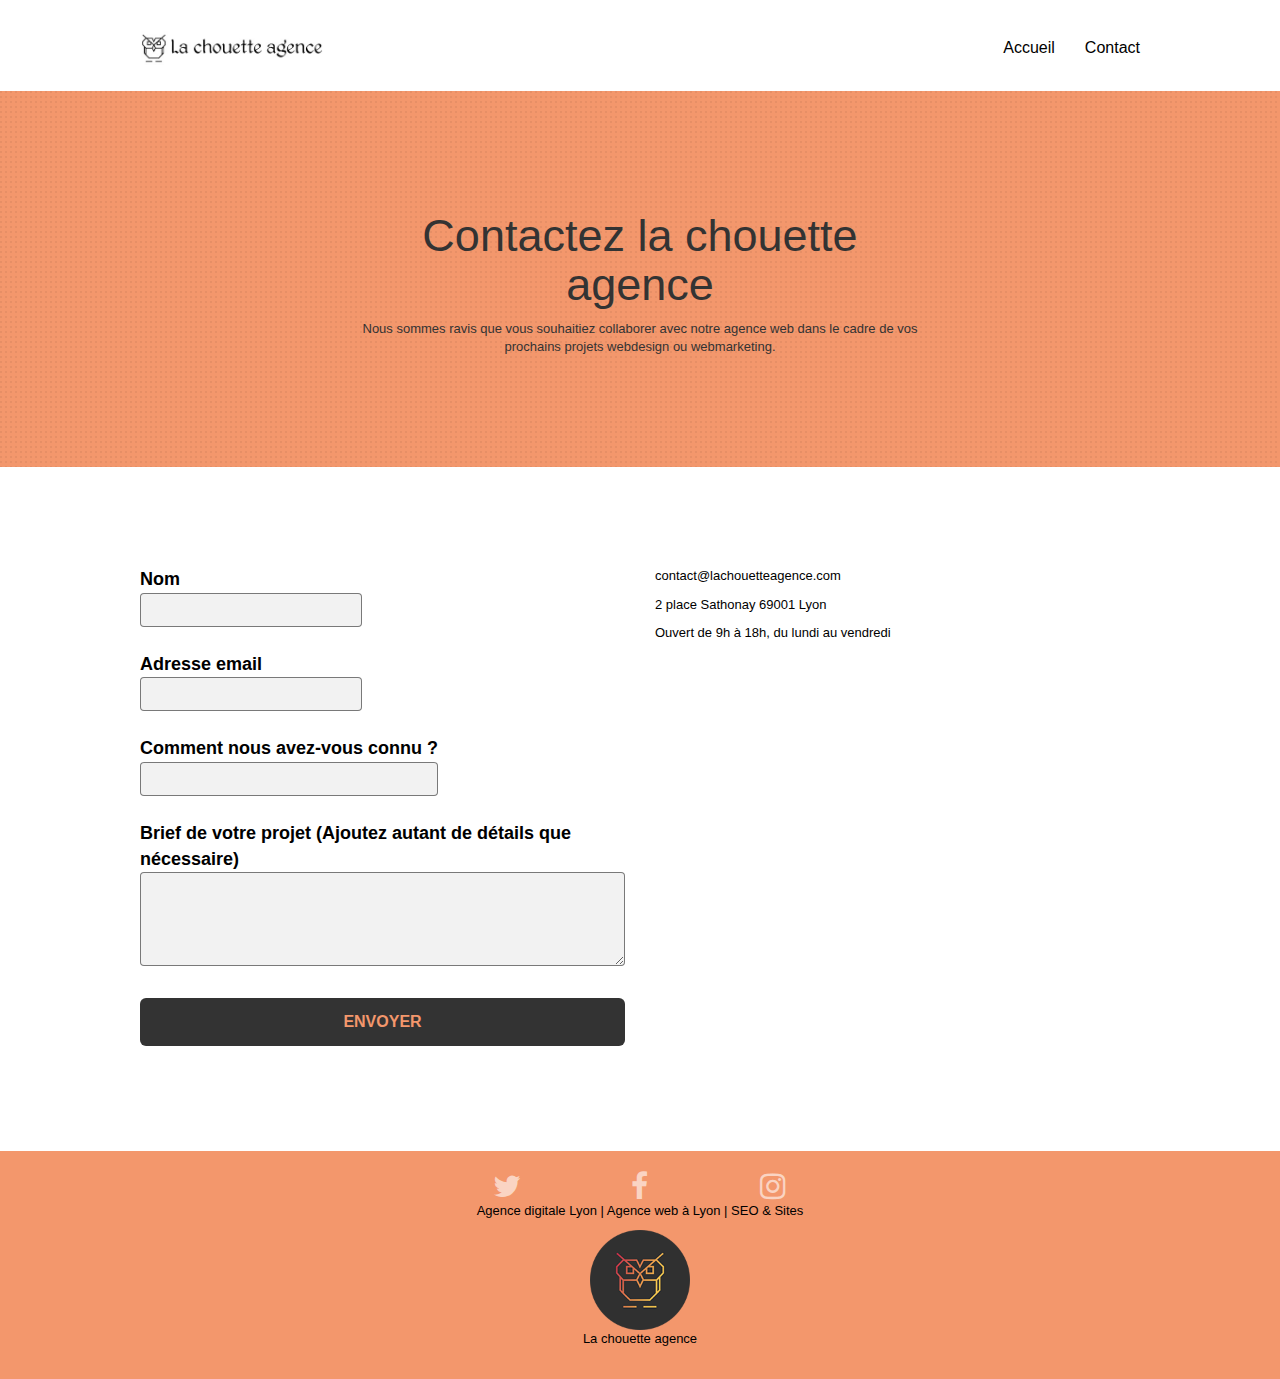
==== commit 5747e195: "Change color text" ====
--- a/contact.html
+++ b/contact.html
@@ -9,14 +9,14 @@
 	<link rel="shortcut icon" type="image/png" href="favicon.jpg">
 	
 	<link rel="stylesheet" type="text/css" href="./css/bootstrap.min.css">
-	<link rel="stylesheet" type="text/css" href="style.css">
+	<link rel="stylesheet" type="text/css" href="style.min.css">
 	<link rel="stylesheet" type="text/css" href="./css/font-awesome.min.css">
 	
 	<!--nécessaire au bon fonctionnement de la ligthbox/portfolio et du menu version mobile-->
-	<script src="./js/jquery-2.1.0.js" defer></script>
-	<script src="./js/bootstrap.js" defer></script>
-	<script src="./js/blocs.js" defer></script>
-	<script src="./js/jquery.touchSwipe.js" defer></script>
+	<script src="./js/jquery-2.1.0.min.js" defer></script>
+	<script src="./js/bootstrap.min.js" defer></script>
+	<script src="./js/blocs.min.js" defer></script>
+	<script src="./js/jquery.touchSwipe.min.js" defer></script>
 
 	<title>Contact</title>
 
--- a/style.min.css
+++ b/style.min.css
@@ -0,0 +1 @@
+body{margin:0;padding:0;background:#fff;overflow-x:hidden;-webkit-font-smoothing:antialiased;-moz-osx-font-smoothing:grayscale}.h1{font-family:"Open Sans";color:#000!important}h2{font-size:40px;line-height:1.4em}h3{font-size:15px;text-transform:uppercase;font-weight:700!important;color:#000!important}h4{color:#000!important}em,p{font-size:13px}em{font-weight:700}input:hover,select:hover,textarea:hover{cursor:pointer}.center-block.image-resize-mode.logo{width:100px}a,button{transition:all .3s ease-in-out;outline:0!important}a:hover{text-decoration:none;cursor:pointer}#page-loading-blocs-notifaction{position:fixed;top:0;bottom:0;width:100%;z-index:100000;background:#fff url(img/pageload-spinner.gif) no-repeat center center}.bloc{width:100%;clear:both;background:50% 50% no-repeat;padding:0 50px;-webkit-background-size:cover;-moz-background-size:cover;-o-background-size:cover;background-size:cover;position:relative}.bloc .container{padding-left:0;padding-right:0}.bloc-lg{padding:100px 50px}.bloc-md{padding:50px}.bloc-sm{padding:20px 50px}.bg-b-edge,.bg-bl-edge,.bg-br-edge,.bg-center,.bg-l-edge,.bg-r-edge,.bg-repeat,.bg-t-edge,.bg-tl-edge,.bg-tr-edge{-webkit-background-size:auto!important;-moz-background-size:auto!important;-o-background-size:auto!important;background-size:auto!important}.bg-repeat{background:repeat}.bg-t-edge{background:top no-repeat}.bloc-bg-texture::before{content:"";background-size:2px 2px;position:absolute;top:0;bottom:0;left:0;right:0}.fa.fa-bars{font-size:25px;margin-top:-5px;color:#7f7f7f}.dark::before{background-color:rgba(0,0,0,.5)}.b-parallax{background-attachment:fixed}.d-bloc{color:rgba(255,255,255,.7)}.d-bloc button:hover{color:rgba(255,255,255,.9)}.d-bloc .icon-round,.d-bloc .icon-rounded,.d-bloc .icon-semi-rounded-a,.d-bloc .icon-semi-rounded-b,.d-bloc .icon-square{border-color:rgba(255,255,255,.9)}.d-bloc .divider-h span{border-color:rgba(255,255,255,.2)}.d-bloc .a-btn,.d-bloc .navbar a,.d-bloc .navbar-brand,.d-bloc a .icon-lg,.d-bloc a .icon-md,.d-bloc a .icon-sm,.d-bloc a .icon-xl,.d-bloc h1 a,.d-bloc h2 a,.d-bloc h3 a,.d-bloc h4 a,.d-bloc h5 a,.d-bloc h6 a,.d-bloc p a{color:rgba(255,255,255,.6)}.d-bloc .a-btn:hover,.d-bloc .navbar a:hover,.d-bloc .navbar-brand:hover,.d-bloc a:hover .icon-lg,.d-bloc a:hover .icon-md,.d-bloc a:hover .icon-sm,.d-bloc a:hover .icon-xl,.d-bloc h1 a:hover,.d-bloc h2 a:hover,.d-bloc h3 a:hover,.d-bloc h4 a:hover,.d-bloc h5 a:hover,.d-bloc h6 a:hover,.d-bloc p a:hover{color:rgba(255,255,255,1)}.d-bloc .navbar-toggle .icon-bar{background:rgba(255,255,255,1)}.d-bloc .btn-wire,.d-bloc .btn-wire:hover{color:rgba(255,255,255,1);border-color:rgba(255,255,255,1)}.d-bloc .panel{color:rgba(0,0,0,.5)}.d-bloc .panel button:hover{color:rgba(0,0,0,.7)}.d-bloc .panel icon{border-color:rgba(0,0,0,.7)}.d-bloc .panel .divider-h span{border-color:rgba(0,0,0,.1)}.d-bloc .panel .a-btn{color:rgba(0,0,0,.6)}.d-bloc .panel .a-btn:hover{color:rgba(0,0,0,1)}.d-bloc .panel .btn-wire,.d-bloc .panel .btn-wire:hover{color:rgba(0,0,0,.7);border-color:rgba(0,0,0,.3)}.d-bloc .panel,.l-bloc{color:rgba(0,0,0,.5)}.d-bloc .panel button:hover,.l-bloc button:hover{color:rgba(0,0,0,.7)}.l-bloc .icon-round,.l-bloc .icon-rounded,.l-bloc .icon-semi-rounded-a,.l-bloc .icon-semi-rounded-b,.l-bloc .icon-square{border-color:rgba(0,0,0,.7)}.d-bloc .panel .divider-h span,.l-bloc .divider-h span{border-color:rgba(0,0,0,.1)}.d-bloc .panel .a-btn,.l-bloc .a-btn,.l-bloc .navbar a,.l-bloc .navbar-brand,.l-bloc a .icon-lg,.l-bloc a .icon-md,.l-bloc a .icon-sm,.l-bloc a .icon-xl,.l-bloc h1 a,.l-bloc h2 a,.l-bloc h3 a,.l-bloc h4 a,.l-bloc h5 a,.l-bloc h6 a,.l-bloc p a{color:rgba(0,0,0,.6)}.d-bloc .panel .a-btn:hover,.l-bloc .a-btn:hover,.l-bloc .navbar a:hover,.l-bloc .navbar-brand:hover,.l-bloc a:hover .icon-lg,.l-bloc a:hover .icon-md,.l-bloc a:hover .icon-sm,.l-bloc a:hover .icon-xl,.l-bloc h1 a:hover,.l-bloc h2 a:hover,.l-bloc h3 a:hover,.l-bloc h4 a:hover,.l-bloc h5 a:hover,.l-bloc h6 a:hover,.l-bloc p a:hover{color:rgba(0,0,0,1)}.l-bloc .navbar-toggle .icon-bar{color:rgba(0,0,0,.6)}.d-bloc .panel .btn-wire,.d-bloc .panel .btn-wire:hover,.l-bloc .btn-wire,.l-bloc .btn-wire:hover{color:rgba(0,0,0,.7);border-color:rgba(0,0,0,.3)}.voffset{margin-top:30px}.voffset-lg{margin-top:80px}.row-no-gutters{margin-right:0;margin-left:0}.row.row-no-gutters>[class*=" col-"],.row.row-no-gutters>[class^=col-]{padding-right:0;padding-left:0}.navbar{margin-bottom:0;z-index:1}.navbar-brand{height:40px;width:215px;padding:3px 15px;font-size:25px;font-weight:400;font-weight:600;line-height:44px}.navbar-brand img{width:auto;height:100%;margin:0 5px 0 0;display:inline}.navbar-brand img[src$=svg]{min-width:100px}.nav-center .navbar-brand img{margin:0}.navbar .nav{padding-top:2px;margin-right:-16px;float:right;z-index:1}.nav>li{float:left;margin-top:4px;font-size:16px}.navbar-nav .open .dropdown-menu>li>a{text-align:inherit}.nav>li a:focus,.nav>li a:hover{background:0 0}.navbar-toggle:hover{background:0 0!important}.navbar-toggle .icon-bar{background-color:rgba(0,0,0,.5);width:26px}.nav-invert .navbar .nav{float:left}.nav-invert .navbar-brand,.nav-invert .navbar-header{float:right;position:relative;z-index:2}@media (min-width:768px){.site-navigation{position:absolute;top:50%;right:20px;transform:translate(0,-50%);-webkit-transform:translateY(-50%)}.nav>li .dropdown-menu a,.nav>li .dropdown-menu a:hover{color:#484848}.nav-invert .site-navigation{left:0;right:0}.nav-center{text-align:center}.nav-center .navbar-header{width:100%}.nav-center .nav>li,.nav-center .navbar-brand,.nav-center .navbar-header{float:none;display:inline-block}.nav-center .site-navigation{position:relative;width:100%;right:0;margin-right:0;margin-top:20px}.nav-center.mini-nav .navbar-toggle{float:none;margin:10px auto 0}}.nav>li>.dropdown a{background:0 0!important;display:block;padding:14px 15px}nav .caret{margin:0 5px}.dropdown-menu .dropdown-menu{top:-8px;left:100%}.dropdown-menu .dropmenu-flow-right{top:100%;left:0;margin-left:-1px;border-top-left-radius:0;border-top-right-radius:0}.dropdown-menu .dropdown span{border:4px solid #000;border-top-color:transparent;border-right-color:transparent;border-bottom-color:transparent;margin:6px -5px 0 0!important;float:right}.mg-md{margin-top:10px;margin-bottom:20px}.mg-lg{margin-top:10px;margin-bottom:40px}.btn{margin:0 5px 5px 0}.btn.pull-right{margin:0 0 5px 5px}.btn-d,.btn-d:focus,.btn-d:hover{color:#fff;background:rgba(0,0,0,.3)}button{outline:0!important}.btn-rd{border-radius:40px}.btn-clean{border:1px solid rgba(0,0,0,.08);border-bottom-color:rgba(0,0,0,.1);text-shadow:0 1px 0 rgba(0,0,1,.1);box-shadow:0 1px 3px rgba(0,0,1,.25),inset 0 1px 0 0 rgba(255,255,255,.15)}.icon-md{font-size:30px!important}.icon-lg{font-size:60px!important}.sm-shadow{text-shadow:0 1px 2px rgba(0,0,0,.3)}.panel-sq,.panel-sq .panel-footer,.panel-sq .panel-heading{border-radius:0}.panel-rd{border-radius:30px}.panel-rd .panel-heading{border-radius:29px 29px 0 0}.panel-rd .panel-footer{border-radius:0 0 29px 29px}.form-control{border-color:rgba(0,0,0,.5);box-shadow:none;background-color:rgba(0,0,0,.05)}.scrollToTop{width:40px;height:40px;position:fixed;bottom:20px;right:20px;opacity:0;z-index:500;transition:all .3s ease-in-out}.scrollToTop span{margin-top:6px}.showScrollTop{font-size:14px;opacity:1}a[data-lightbox]{position:relative;display:block;text-align:center}ul>li>a.nav-link:hover{background-color:#f3976c;color:#fff!important;border-radius:40px}a[data-lightbox]:hover::before{content:"+";font-family:HelveticaNeue-Light,"Helvetica Neue Light","Helvetica Neue",Helvetica,Arial;font-size:32px;width:50px;height:auto;margin-left:-25px;border-radius:50%;background:rgba(0,0,0,.6);color:#fff;font-weight:100;z-index:1;position:absolute;top:50%;transform:translateY(-50%);-webkit-transform:translateY(-50%)}a[data-lightbox]:hover img{opacity:.6;-webkit-animation-fill-mode:none;animation-fill-mode:none}#lightbox-modal{display:flex;align-items:center}#lightbox-modal .modal-dialog{width:90%;max-width:900px;margin:0 auto 0}#lightbox-modal .modal-dialog img{max-height:90vh;margin:0 auto}.lightbox-caption{padding:20px;color:#fff;background:rgba(0,0,0,.5);position:absolute;left:15px;right:15px;bottom:5px}.close-lightbox{color:#fff;font-size:30px;position:absolute;top:20px;right:20px;z-index:20;background:rgba(0,0,0,.5);border:none;line-height:30px;padding:0 9px 5px;opacity:.3}.close-lightbox:hover,.next-lightbox:hover,.prev-lightbox:hover{opacity:1;color:#fff}.next-lightbox,.prev-lightbox{font-size:20px;color:rgba(255,255,255,.9);background:rgba(0,0,0,.5);transition:all .2s ease-in-out;position:absolute;top:45%;z-index:1;opacity:.4}.next-lightbox{padding:6px 8px 1px 13px;right:25px}.prev-lightbox{padding:6px 13px 1px 10px;left:25px}.snapshot-lb .modal-body{padding-bottom:45px}.snapshot-lb .lightbox-caption{padding:0;color:rgba(0,0,0,.5);background:0 0}.btn,a,h1,h2,h3,h4,h5,h6,label,p{font-family:helvetica;font-weight:400;color:#000!important}label{font-size:18px;margin-bottom:10px;font-weight:700}.container{max-width:1000px}.col-xs-12{padding-left:0;padding-right:0;align-items:center;display:flex;flex-direction:column}.lightbox-caption{text-align:center}.whithout-space{padding-left:0!important;padding-right:0!important}.hero-bloc-text{font-size:38px}.hero-bloc-text-sub{font-size:36px}.statement-bloc-text{line-height:26px;font-style:italic;font-size:20px;text-align:center;font-weight:lighter;max-width:520px;margin:auto auto auto auto}.tight-width-whitespace{max-width:600px;margin:auto auto auto auto}.icons{margin-bottom:14px;margin-top:24px}.social{max-width:400px;margin:auto auto auto auto}.cta-hero{margin-top:22px;color:#fff!important;text-transform:uppercase;padding:12px 28px 12px 28px;font-size:16px;font-weight:700}.med-width-whitespace{max-width:800px;margin:auto auto auto auto;box-shadow:0 0 0 #000}.white{color:#fff!important}.black{color:#000!important}.portfolio-thumb{margin-bottom:24px;height:270px;width:270px}.portfolio-row{margin-bottom:44px;margin-top:50px}.avatar{box-shadow:0 4px 9px rgba(0,0,0,.3)}.black-background{padding:40px 40px 40px 40px}.bold-link{font-weight:900;text-decoration:underline!important}.bgc-white{background-color:#fff}.bgc-dark-slate-blue{background-color:#364577}.bgc-atomic-tangerine{background-color:#f3976c}.tc-white{color:#fff!important}.tc-black{color:#333!important}.tc-size{font-size:1.5em}.contrast{color:#333!important}.tangerine-background{background-color:#f3976c;padding-top:10px;padding-bottom:10px;border-radius:30px}.btn-atomic-tangerine{background:#333;color:#f3976c!important}.btn-atomic-tangerine:hover{background:#c27956!important;color:#fff!important}.ltc-white{color:#fff!important}.ltc-white:hover{color:#ccc!important}.ltc-atomic-tangerine{color:#f3976c!important}.ltc-atomic-tangerine:hover{color:#c27956!important}.icon-dark-slate-blue{color:#364577!important;border-color:#364577!important}.bg-dots-bg{background-image:url(img/dots-bg.png)}.bg-lines-h2-bg{background-image:url(img/lines-h2-bg.jpg)}.bg-banniere{background-image:linear-gradient(rgba(194,121,86,.2),rgb(70,43,30,.8)),url(img/imageDePresentation.jpg)}.bg-presentation{background-image:linear-gradient(rgba(194,121,86,.2),rgb(70,43,30,.9)),url(img/aideAuDeveloppement.jpg)}@media (max-width:1024px){.bloc{padding-left:20px;padding-right:20px}.bloc-tile-2.full-width-bloc .container,.bloc-tile-3.full-width-bloc .container,.bloc-tile-4.full-width-bloc .container,.bloc.full-width-bloc{padding-left:0;padding-right:0}}@media (max-width:992px) and (min-width:768px){.navbar .nav{max-width:80%}.nav-center.navbar .nav{max-width:100%}}@media only screen and (min-width:768px) and (max-width:1024px) and (orientation:landscape){.b-parallax{background-attachment:scroll}}@media only screen and (min-width:1024px) and (max-width:1366px) and (-webkit-min-device-pixel-ratio:1.5){.b-parallax{background-attachment:scroll}}@media (max-width:991px){.container{width:100%}.b-parallax{background-attachment:scroll}#hero-bloc,.page-container{overflow-x:hidden;position:relative}.bloc-group,.bloc-group .bloc{display:block;width:100%}.bloc-fill-screen .fill-bloc-bottom-edge,.bloc-fill-screen .fill-bloc-top-edge{padding:0 20px}}@media (max-width:767px){.page-container{overflow-x:hidden;position:relative}#disqus_thread,h1,h2,h3,h4,h5,h6,p{padding-left:10px!important;padding-right:10px!important}.b-parallax{background-attachment:scroll}.navbar .nav{padding-top:0;border-top:1px solid rgba(0,0,0,.2);float:none!important}.navbar.row{margin-left:0;margin-right:0}.site-navigation{position:inherit;transform:none;-webkit-transform:none;-ms-transform:none}.nav>li{margin-top:0;border-bottom:1px solid rgba(0,0,0,.1);background:rgba(0,0,0,.05);text-align:left;padding-left:15px;width:100%}.nav>li:hover{background:rgba(0,0,0,.08)}.dropdown .dropdown a .caret{float:none;margin:5px 0 0 10px!important;border:4px solid #000;border-bottom-color:transparent;border-right-color:transparent;border-left-color:transparent}#hero-bloc .navbar .nav{background:rgba(0,0,0,.8)}#hero-bloc .navbar .nav a{color:rgba(255,255,255,.6)}.hero{padding:50px 0}.hero-nav{left:-1px;right:-1px}.navbar-collapse{padding:0;overflow-x:hidden;-webkit-box-shadow:none;box-shadow:none}.navbar-brand img{max-height:40px;width:auto}.nav-invert .navbar-header{float:none;width:100%}.nav-invert .navbar-toggle{float:left;margin-left:10px}.bloc{padding-left:0;padding-right:0}.bloc-lg,.bloc-xl,.bloc-xxl{padding:40px 0}.bloc-md,.bloc-sm{padding-left:0;padding-right:0}.bloc-fill-screen .fill-bloc-bottom-edge,.bloc-fill-screen .fill-bloc-top-edge,.bloc-tile-2 .container,.bloc-tile-3 .container,.bloc-tile-4 .container{padding-left:0;padding-right:0}.a-block{padding:0 10px}.btn-dwn{display:none}.voffset{margin-top:5px}.voffset-md{margin-top:20px}.voffset-lg{margin-top:30px}form{padding:5px}.close-lightbox{display:inline-block}.blocsapp-device-iphone5{background-size:216px 425px;padding-top:60px;width:216px;height:425px}.blocsapp-device-iphone5 img{width:180px;height:320px}.bg-banniere{background-image:none;background-color:#f3976c}.bg-presentation{background-image:none;background-color:#f3976c}}@media (max-width:400px){.bloc{padding-left:0;padding-right:0}}@media (max-width:767px){.bloc-mob-center-text{text-align:center}}